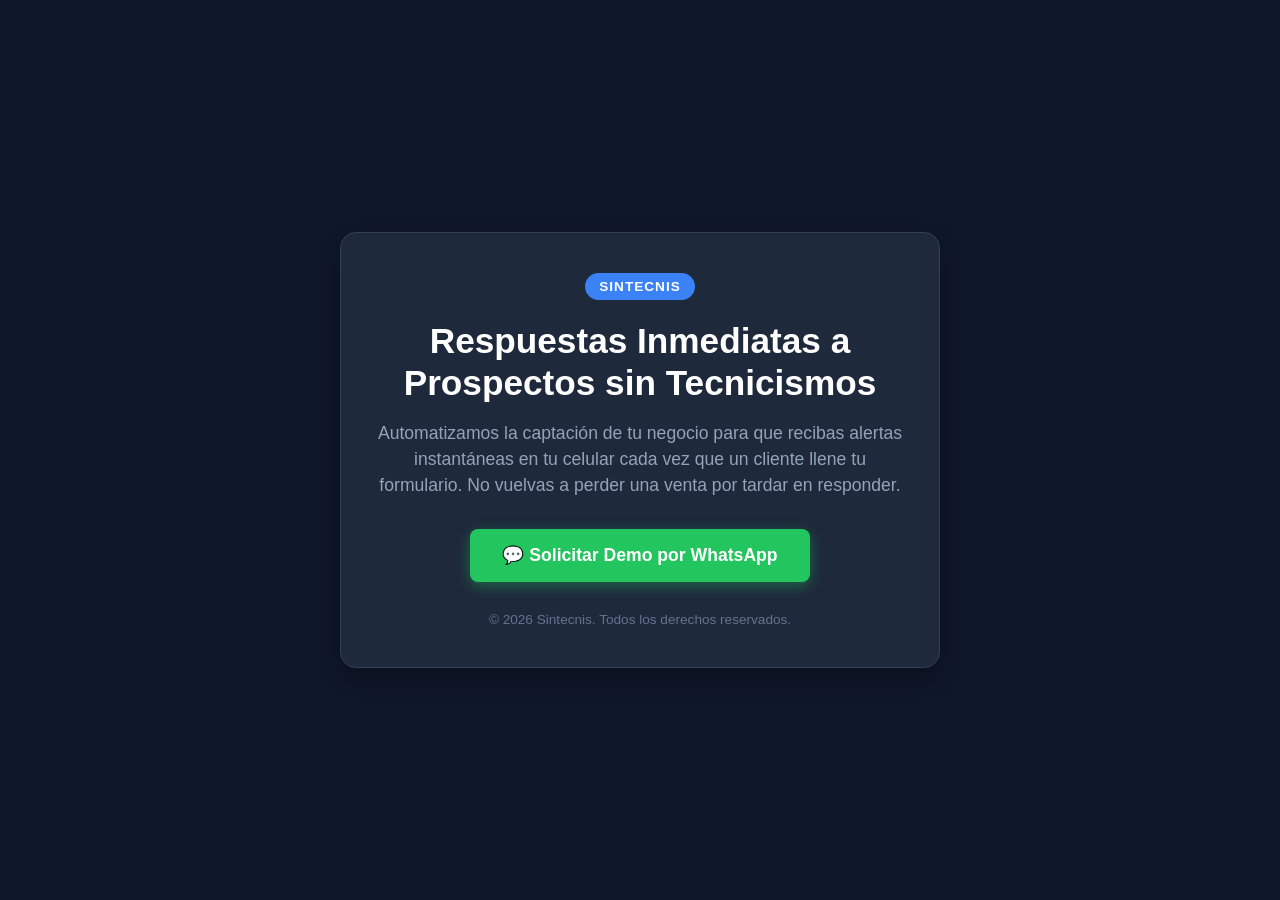
==== index.html @ 27ec734f "Add files via upload" ====
<!DOCTYPE html>
<html lang="es">
<head>
    <meta charset="UTF-8">
    <meta name="viewport" content="width=device-width, initial-scale=1.0">
    <title>Sintecnis | Automatización de Leads Sin Complicaciones</title>
    <style>
        * { box-sizing: border-box; margin: 0; padding: 0; font-family: 'Segoe UI', Tahoma, Geneva, Verdana, sans-serif; }
        body { background-color: #0f172a; color: #f8fafc; display: flex; justify-content: center; align-items: center; min-height: 100vh; padding: 20px; }
        .container { max-width: 600px; width: 100%; text-align: center; background: #1e293b; padding: 40px 30px; border-radius: 16px; box-shadow: 0 10px 25px rgba(0,0,0,0.3); border: 1px solid #334155; }
        .badge { background: #3b82f6; color: #fff; padding: 6px 14px; border-radius: 20px; font-size: 0.85rem; font-weight: bold; text-transform: uppercase; letter-spacing: 1px; display: inline-block; margin-bottom: 20px; }
        h1 { font-size: 2.2rem; margin-bottom: 15px; color: #ffffff; line-height: 1.2; }
        p { color: #94a3b8; font-size: 1.1rem; margin-bottom: 30px; line-height: 1.5; }
        .btn-whatsapp { display: inline-block; background-color: #22c55e; color: #ffffff; text-decoration: none; padding: 16px 32px; border-radius: 8px; font-weight: bold; font-size: 1.1rem; transition: background 0.3s ease; box-shadow: 0 4px 14px rgba(34, 197, 94, 0.4); }
        .btn-whatsapp:hover { background-color: #16a34a; }
        .footer { margin-top: 30px; font-size: 0.85rem; color: #64748b; }
    </style>
</head>
<body>
    <div class="container">
        <span class="badge">Sintecnis</span>
        <h1>Respuestas Inmediatas a Prospectos sin Tecnicismos</h1>
        <p>Automatizamos la captación de tu negocio para que recibas alertas instantáneas en tu celular cada vez que un cliente llene tu formulario. No vuelvas a perder una venta por tardar en responder.</p>
        
        <!-- Reemplaza el número de teléfono con el tuyo (con código de país) -->
        <a href="https://wa.me/TU_NUMERO_AQUI?text=Hola,%20vi%20la%20pagina%20de%20Sintecnis%20y%20me%20interesa%20automatizar%20mis%20leads." class="btn-whatsapp" target="_blank">
            💬 Solicitar Demo por WhatsApp
        </a>

        <div class="footer">
            &copy; 2026 Sintecnis. Todos los derechos reservados.
        </div>
    </div>
</body>
</html>
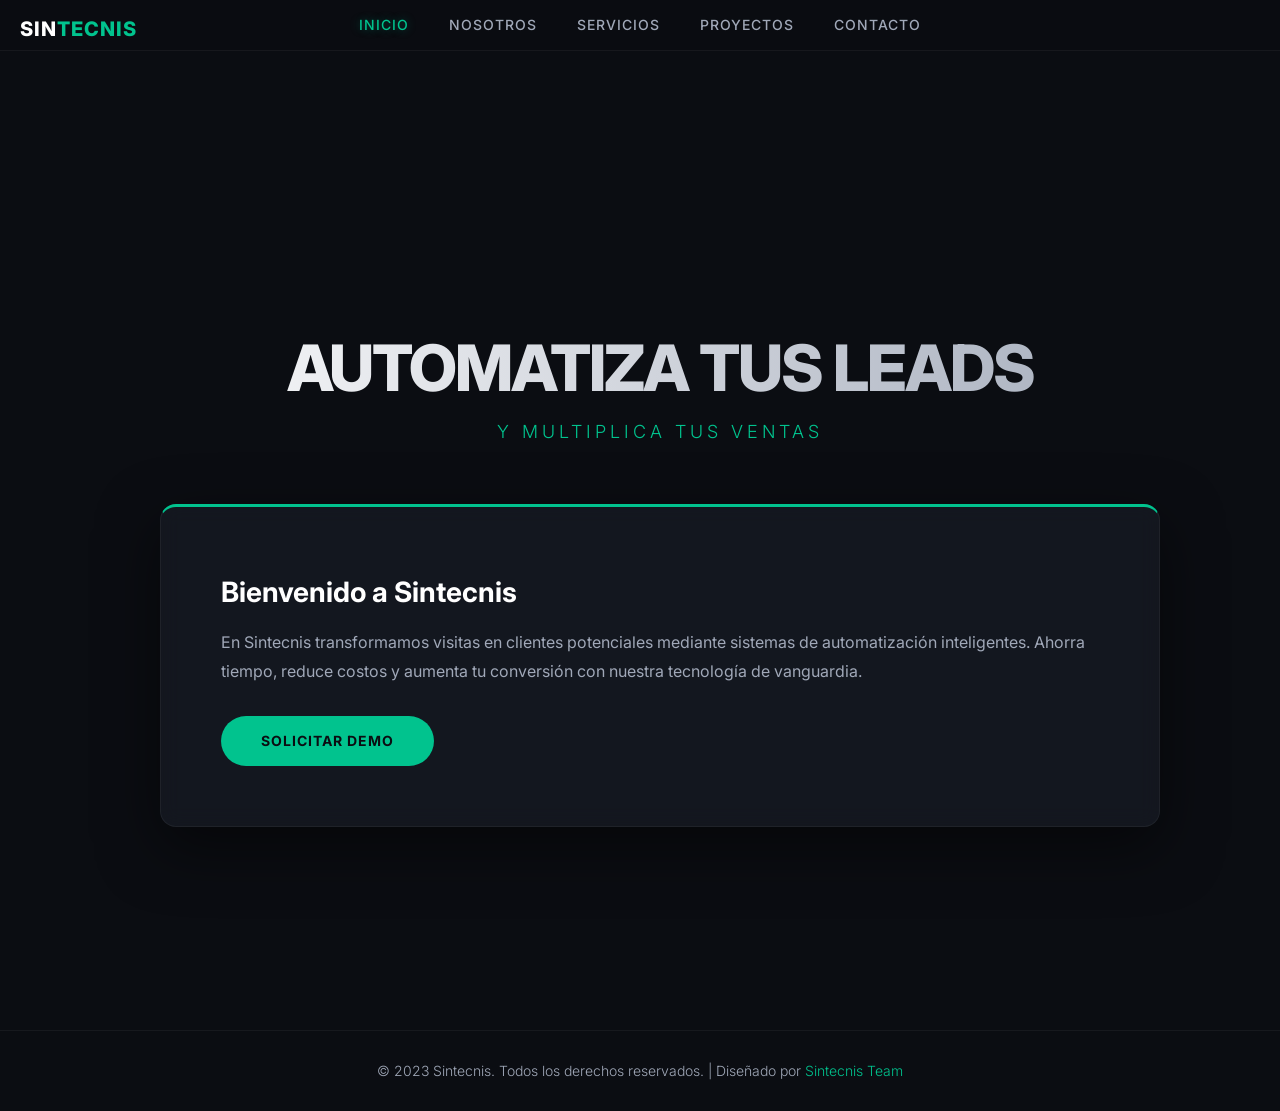
==== commit ff1f5212: "Add files via upload" ====
--- a/index.html
+++ b/index.html
@@ -1,35 +1,466 @@
-<!DOCTYPE html>
-<html lang="es">
-<head>
-    <meta charset="UTF-8">
-    <meta name="viewport" content="width=device-width, initial-scale=1.0">
-    <title>Sintecnis | Automatización de Leads Sin Complicaciones</title>
-    <style>
-        * { box-sizing: border-box; margin: 0; padding: 0; font-family: 'Segoe UI', Tahoma, Geneva, Verdana, sans-serif; }
-        body { background-color: #0f172a; color: #f8fafc; display: flex; justify-content: center; align-items: center; min-height: 100vh; padding: 20px; }
-        .container { max-width: 600px; width: 100%; text-align: center; background: #1e293b; padding: 40px 30px; border-radius: 16px; box-shadow: 0 10px 25px rgba(0,0,0,0.3); border: 1px solid #334155; }
-        .badge { background: #3b82f6; color: #fff; padding: 6px 14px; border-radius: 20px; font-size: 0.85rem; font-weight: bold; text-transform: uppercase; letter-spacing: 1px; display: inline-block; margin-bottom: 20px; }
-        h1 { font-size: 2.2rem; margin-bottom: 15px; color: #ffffff; line-height: 1.2; }
-        p { color: #94a3b8; font-size: 1.1rem; margin-bottom: 30px; line-height: 1.5; }
-        .btn-whatsapp { display: inline-block; background-color: #22c55e; color: #ffffff; text-decoration: none; padding: 16px 32px; border-radius: 8px; font-weight: bold; font-size: 1.1rem; transition: background 0.3s ease; box-shadow: 0 4px 14px rgba(34, 197, 94, 0.4); }
-        .btn-whatsapp:hover { background-color: #16a34a; }
-        .footer { margin-top: 30px; font-size: 0.85rem; color: #64748b; }
-    </style>
-</head>
-<body>
-    <div class="container">
-        <span class="badge">Sintecnis</span>
-        <h1>Respuestas Inmediatas a Prospectos sin Tecnicismos</h1>
-        <p>Automatizamos la captación de tu negocio para que recibas alertas instantáneas en tu celular cada vez que un cliente llene tu formulario. No vuelvas a perder una venta por tardar en responder.</p>
-        
-        <!-- Reemplaza el número de teléfono con el tuyo (con código de país) -->
-        <a href="https://wa.me/TU_NUMERO_AQUI?text=Hola,%20vi%20la%20pagina%20de%20Sintecnis%20y%20me%20interesa%20automatizar%20mis%20leads." class="btn-whatsapp" target="_blank">
-            💬 Solicitar Demo por WhatsApp
-        </a>
-
-        <div class="footer">
-            &copy; 2026 Sintecnis. Todos los derechos reservados.
-        </div>
-    </div>
-</body>
-</html>
+<!doctype html>
+<html class="no-js" lang="es">
+<head>
+    <meta charset="utf-8">
+    <meta http-equiv="X-UA-Compatible" content="IE=edge,chrome=1">
+    <title>sintecnis | Automatización de Leads y Captación de Clientes</title>
+    <meta name="description" content="">
+    <meta name="viewport" content="width=device-width, initial-scale=1">
+    <link rel="apple-touch-icon" href="apple-touch-icon.png">
+
+    <link rel="stylesheet" href="css/bootstrap.min.css">
+    <link rel="stylesheet" href="css/bootstrap-theme.min.css">
+    <link rel="stylesheet" href="css/fontAwesome.css">
+    
+    <!-- Fuente Moderna -->
+    <link href="https://fonts.googleapis.com/css2?family=Inter:wght@300;400;600;700;800&display=swap" rel="stylesheet">
+
+    <script src="js/vendor/modernizr-2.8.3-respond-1.4.2.min.js"></script>
+    
+    <style>
+        /* =========================================
+           ESTILOS MODERNOS OSCUROS - SINTECNIS
+           ========================================= */
+        :root {
+            --bg-dark: #0b0d12;
+            --bg-card: #1a1e29;
+            --accent: #01c38e;
+            --accent-hover: #01a376;
+            --text-white: #ffffff;
+            --text-grey: #a0a8b8;
+        }
+
+        body {
+            font-family: 'Inter', sans-serif;
+            background-color: var(--bg-dark) !important;
+            color: var(--text-white) !important;
+            overflow-x: hidden;
+        }
+
+        /* 1. FONDO DE VIDEO OSCURECIDO */
+        .top-part {
+            position: fixed;
+            width: 100%;
+            height: 100%;
+            z-index: -2;
+            top: 0;
+            left: 0;
+            background-color: var(--bg-dark);
+        }
+
+        .top-part video {
+            width: 100%;
+            height: 100%;
+            object-fit: cover;
+            opacity: 0.3;
+            filter: blur(2px) brightness(0.8);
+        }
+
+        .overlay {
+            background: linear-gradient(180deg, rgba(11,13,18,0.9) 0%, rgba(11,13,18,0.7) 50%, rgba(11,13,18,0.95) 100%) !important;
+            z-index: -1 !important;
+        }
+
+        /* 2. NAVEGACIÓN MODERNA */
+        .navbar-modern {
+            position: fixed;
+            top: 0;
+            left: 0;
+            width: 100%;
+            z-index: 1000;
+            background: rgba(11, 13, 18, 0.8) !important;
+            backdrop-filter: blur(12px);
+            border-bottom: 1px solid rgba(255, 255, 255, 0.05);
+            padding: 15px 0;
+            transition: all 0.3s ease;
+        }
+
+        .navbar-modern .nav-links {
+            display: flex;
+            justify-content: center;
+            align-items: center;
+            gap: 40px;
+            list-style: none;
+            margin: 0;
+            padding: 0;
+        }
+
+        .navbar-modern .nav-links li a {
+            color: var(--text-grey) !important;
+            text-decoration: none;
+            font-size: 14px;
+            font-weight: 500;
+            text-transform: uppercase;
+            letter-spacing: 1px;
+            transition: color 0.3s;
+        }
+
+        .navbar-modern .nav-links li a:hover,
+        .navbar-modern .nav-links li.selected a,
+        .navbar-modern .nav-links li.active a {
+            color: var(--accent) !important;
+            text-shadow: 0 0 10px rgba(1, 195, 142, 0.4);
+        }
+
+        .brand-logo {
+            position: absolute;
+            left: 20px;
+            top: 15px;
+            font-size: 20px;
+            font-weight: 800;
+            color: var(--text-white) !important;
+            letter-spacing: 1px;
+        }
+        .brand-logo span {
+            color: var(--accent);
+        }
+
+        /* 3. ESTRUCTURA DEL CONTENIDO - Slides con Display */
+        .cd-hero {
+            background: transparent !important;
+            padding-top: 120px;
+        }
+
+        .cd-hero-slider {
+            position: relative;
+            width: 100%;
+            min-height: 100vh;
+        }
+
+        /* IMPORTANTE: Cada slide oculto por defecto */
+        .cd-hero-slider li {
+            display: none;
+            min-height: 100vh;
+        }
+
+        /* El slide seleccionado se muestra */
+        .cd-hero-slider li.selected {
+            display: flex;
+            align-items: center;
+            justify-content: center;
+        }
+
+        /* Títulos */
+        .heading {
+            margin-bottom: 60px !important;
+            text-align: center;
+        }
+
+        .heading h1 {
+            font-size: 64px;
+            font-weight: 800;
+            letter-spacing: -2px;
+            text-transform: uppercase;
+            background: linear-gradient(to right, #fff, #a0a8b8);
+            -webkit-background-clip: text;
+            -webkit-text-fill-color: transparent;
+            margin-bottom: 15px;
+        }
+
+        .heading span {
+            font-size: 18px;
+            color: var(--accent) !important;
+            font-weight: 300;
+            letter-spacing: 4px;
+            text-transform: uppercase;
+        }
+
+        /* 4. TARJETAS MINIMALISTAS */
+        .content {
+            background-color: rgba(26, 30, 41, 0.6) !important;
+            backdrop-filter: blur(10px);
+            border: 1px solid rgba(255, 255, 255, 0.05);
+            border-top: 3px solid var(--accent) !important;
+            border-radius: 16px;
+            box-shadow: 0 20px 60px rgba(0,0,0,0.5) !important;
+            padding: 60px !important;
+            margin-bottom: 0 !important;
+            margin-top: 0 !important;
+            max-width: 1000px;
+            margin: 0 auto !important;
+            position: relative;
+            z-index: 10;
+        }
+
+        .content h4 {
+            font-size: 28px;
+            font-weight: 700;
+            color: var(--text-white) !important;
+            margin-bottom: 20px;
+        }
+
+        .content p {
+            font-size: 16px;
+            color: var(--text-grey) !important;
+            line-height: 1.8;
+            margin-bottom: 30px;
+        }
+
+        /* Botones modernos */
+        .primary-button a, 
+        .btn-modern {
+            display: inline-block;
+            background-color: var(--accent) !important;
+            color: #0b0d12 !important;
+            font-weight: 700 !important;
+            padding: 15px 40px !important;
+            border-radius: 50px !important;
+            text-decoration: none;
+            text-transform: uppercase;
+            letter-spacing: 1px;
+            font-size: 14px;
+            border: none !important;
+            transition: all 0.3s ease;
+        }
+
+        .primary-button a:hover,
+        .btn-modern:hover {
+            background-color: var(--accent-hover) !important;
+            color: #fff !important;
+            transform: translateY(-3px);
+            box-shadow: 0 10px 20px rgba(1, 195, 142, 0.3);
+        }
+
+        /* 5. FORMULARIO MODERNO */
+        .fivth-content input, 
+        .fivth-content textarea {
+            background-color: rgba(0,0,0,0.3) !important;
+            border: 1px solid rgba(255,255,255,0.1) !important;
+            border-radius: 8px !important;
+            color: var(--text-white) !important;
+            padding: 15px !important;
+            height: auto !important;
+            line-height: 1.5 !important;
+            font-size: 15px !important;
+        }
+
+        .fivth-content input:focus, 
+        .fivth-content textarea:focus {
+            border-color: var(--accent) !important;
+            box-shadow: 0 0 0 3px rgba(1, 195, 142, 0.2) !important;
+            outline: none !important;
+        }
+
+        /* 6. FOOTER OSCURO */
+        footer {
+            background-color: var(--bg-dark) !important;
+            border-top: 1px solid rgba(255,255,255,0.05) !important;
+            position: relative;
+            z-index: 100;
+            padding: 30px 0;
+        }
+
+        footer p {
+            color: var(--text-grey) !important;
+            font-size: 14px;
+            font-weight: 300;
+            margin: 0;
+            text-align: center;
+        }
+
+        /* 7. OCULTAR EL MENÚ ANTIGUO */
+        .cd-slider-nav {
+            display: none !important;
+        }
+
+        /* Responsive */
+        @media (max-width: 768px) {
+            .heading h1 { font-size: 40px; }
+            .navbar-modern .nav-links { gap: 20px; }
+            .brand-logo { display: none; }
+            .content { padding: 30px !important; margin: 0 20px !important; }
+        }
+    </style>
+</head>
+<body>
+
+    <!-- Fondo de Video Oscurecido -->
+    <div class="overlay"></div>
+    <section class="top-part">
+        <video autoplay loop muted playsinline>
+            <source src="videos/video.mp4" type="video/mp4">
+        </video>
+    </section>
+
+    <!-- Menú de Navegación Moderno -->
+    <nav class="navbar-modern">
+        <a href="#" class="brand-logo">SIN<span>TECNIS</span></a>
+        <ul class="nav-links">
+            <li class="selected"><a href="#0">Inicio</a></li>
+            <li><a href="#0">Nosotros</a></li>
+            <li><a href="#0">Servicios</a></li>
+            <li><a href="#0">Proyectos</a></li>
+            <li><a href="#0">Contacto</a></li>
+        </ul>
+    </nav>
+
+    <!-- Contenido Principal -->
+    <section class="cd-hero">
+        <ul class="cd-hero-slider">
+
+            <!-- SLIDE 1: INICIO -->
+            <li class="selected">
+                <div class="container">
+                    <div class="heading">
+                        <h1>Automatiza tus Leads</h1>
+                        <span>Y multiplica tus ventas</span>
+                    </div>
+                    <div class="content first-content">
+                        <h4>Bienvenido a Sintecnis</h4>
+                        <p>En Sintecnis transformamos visitas en clientes potenciales mediante sistemas de automatización inteligentes. Ahorra tiempo, reduce costos y aumenta tu conversión con nuestra tecnología de vanguardia.</p>
+                        <div class="primary-button">
+                            <a href="#">Solicitar Demo</a>
+                        </div>
+                    </div>
+                </div>
+            </li>
+
+            <!-- SLIDE 2: NOSOTROS -->
+            <li>
+                <div class="container">
+                    <div class="heading">
+                        <h1>¿Quiénes Somos?</h1>
+                        <span>Expertos en crecimiento</span>
+                    </div>
+                    <div class="content second-content">
+                        <h4>Misión y Visión</h4>
+                        <p>Somos un equipo de especialistas en marketing digital y desarrollo tecnológico. Nuestra misión es impulsar a las empresas a alcanzar su máximo potencial digital mediante la automatización de procesos comerciales.</p>
+                        <div class="primary-button">
+                            <a href="#">Conoce al Equipo</a>
+                        </div>
+                    </div>
+                </div>
+            </li>
+
+            <!-- SLIDE 3: SERVICIOS -->
+            <li>
+                <div class="container">
+                    <div class="heading">
+                        <h1>Soluciones</h1>
+                        <span>Todo en uno</span>
+                    </div>
+                    <div class="content third-content">
+                        <h4>Nuestros Servicios</h4>
+                        <p>Implementamos sistemas de captación de leads, chatbots inteligentes, email marketing automatizado y seguimiento de clientes mediante CRM. Todo para que tu negocio no dependa de procesos manuales.</p>
+                        <ul style="list-style: none; padding: 0; margin-bottom: 30px;">
+                            <li style="color: var(--accent); margin-bottom: 10px;">✓ Generación de leads calificados</li>
+                            <li style="color: var(--accent); margin-bottom: 10px;">✓ Integración con WhatsApp y Redes</li>
+                            <li style="color: var(--accent); margin-bottom: 10px;">✓ Analítica en tiempo real</li>
+                        </ul>
+                        <div class="primary-button">
+                            <a href="#">Ver Planes</a>
+                        </div>
+                    </div>
+                </div>
+            </li>
+
+            <!-- SLIDE 4: PROYECTOS -->
+            <li>
+                <div class="container">
+                    <div class="heading">
+                        <h1>Resultados</h1>
+                        <span>Casos de éxito</span>
+                    </div>
+                    <div class="content fourth-content">
+                        <h4>Lo que hemos logrado</h4>
+                        <p>Hemos ayudado a más de 50 empresas a automatizar sus ventas, generando más de 10,000 leads calificados en el último año. Nuestro enfoque es simple: resultados medibles y escalables.</p>
+                        <div class="primary-button">
+                            <a href="#">Portafolio</a>
+                        </div>
+                    </div>
+                </div>
+            </li>
+
+            <!-- SLIDE 5: CONTACTO -->
+            <li>
+                <div class="container">
+                    <div class="heading">
+                        <h1>Hablemos</h1>
+                        <span>Tu crecimiento empieza aquí</span>
+                    </div>
+                    <div class="content fivth-content">
+                        <h4>Contáctanos</h4>
+                        <p style="max-width: 500px;">Cuéntanos sobre tu negocio y te diseñaremos una estrategia de automatización a medida. Respondemos en menos de 24 horas.</p>
+                        <div class="row">
+                            <div class="col-md-12">
+                                <form id="contact" action="https://hook.eu1.make.com/nskpr2016ak9xm599ajx19p2qz8hq71o" method="post">
+                                    <div class="row">
+                                        <div class="col-md-6">
+                                            <input name="name" type="text" class="form-control" id="name" placeholder="Tu Nombre" required="">
+                                        </div>
+                                        <div class="col-md-6">
+                                            <input name="email" type="email" class="form-control" id="email" placeholder="Tu Email" required="">
+                                        </div>
+                                        <div class="col-md-12">
+                                            <textarea name="message" rows="4" class="form-control" id="message" placeholder="Cuéntanos sobre tu proyecto..." required=""></textarea>
+                                        </div>
+                                        <div class="col-md-12">
+                                            <button type="submit" class="btn-modern" style="border:none; cursor:pointer;">Enviar Mensaje</button>
+                                        </div>
+                                    </div>
+                                </form>
+                            </div>
+                        </div>
+                    </div>
+                </div>
+            </li>
+
+        </ul>
+    </section>
+
+    <!-- Footer -->
+    <footer>
+        <p>© 2023 Sintecnis. Todos los derechos reservados. | Diseñado por <a href="#" style="color: var(--accent); text-decoration:none;">Sintecnis Team</a></p>
+    </footer>
+
+    <!-- Scripts -->
+    <!-- Carga local de jQuery (por si acaso) -->
+    <script src="js/vendor/jquery-1.11.2.min.js"></script>
+    <script src="js/vendor/bootstrap.min.js"></script>
+    <script src="js/plugins.js"></script>
+    
+    <!-- Script inline: Función en todos los navegadores, sin depender de jQuery -->
+    <script>
+        document.addEventListener('DOMContentLoaded', function() {
+            var slidesWrapper = document.querySelector('.cd-hero-slider');
+            var navLinks = document.querySelectorAll('.navbar-modern .nav-links li');
+
+            // Función para cambiar de slide
+            function showSlide(index) {
+                var slides = slidesWrapper.children;
+
+                // Quitar 'selected' de todos los slides y menú
+                for (var i = 0; i < slides.length; i++) {
+                    slides[i].classList.remove('selected');
+                }
+                for (var j = 0; j < navLinks.length; j++) {
+                    navLinks[j].classList.remove('selected', 'active');
+                }
+
+                // Añadir 'selected' al slide y menú correspondiente
+                slides[index].classList.add('selected');
+                navLinks[index].classList.add('selected');
+            }
+
+            // Evento click en los enlaces del menú
+            for (var k = 0; k < navLinks.length; k++) {
+                navLinks[k].querySelector('a').addEventListener('click', function(event) {
+                    event.preventDefault();
+                    
+                    var parentLi = this.parentNode;
+                    var links = document.querySelectorAll('.navbar-modern .nav-links li');
+                    var index = Array.prototype.indexOf.call(links, parentLi);
+
+                    // Si ya está seleccionado, no hacer nada
+                    if (parentLi.classList.contains('selected')) return;
+
+                    showSlide(index);
+                });
+            }
+
+            // Inicializar la primera diapositiva como seleccionada
+            showSlide(0);
+        });
+    </script>
+</body>
+</html>
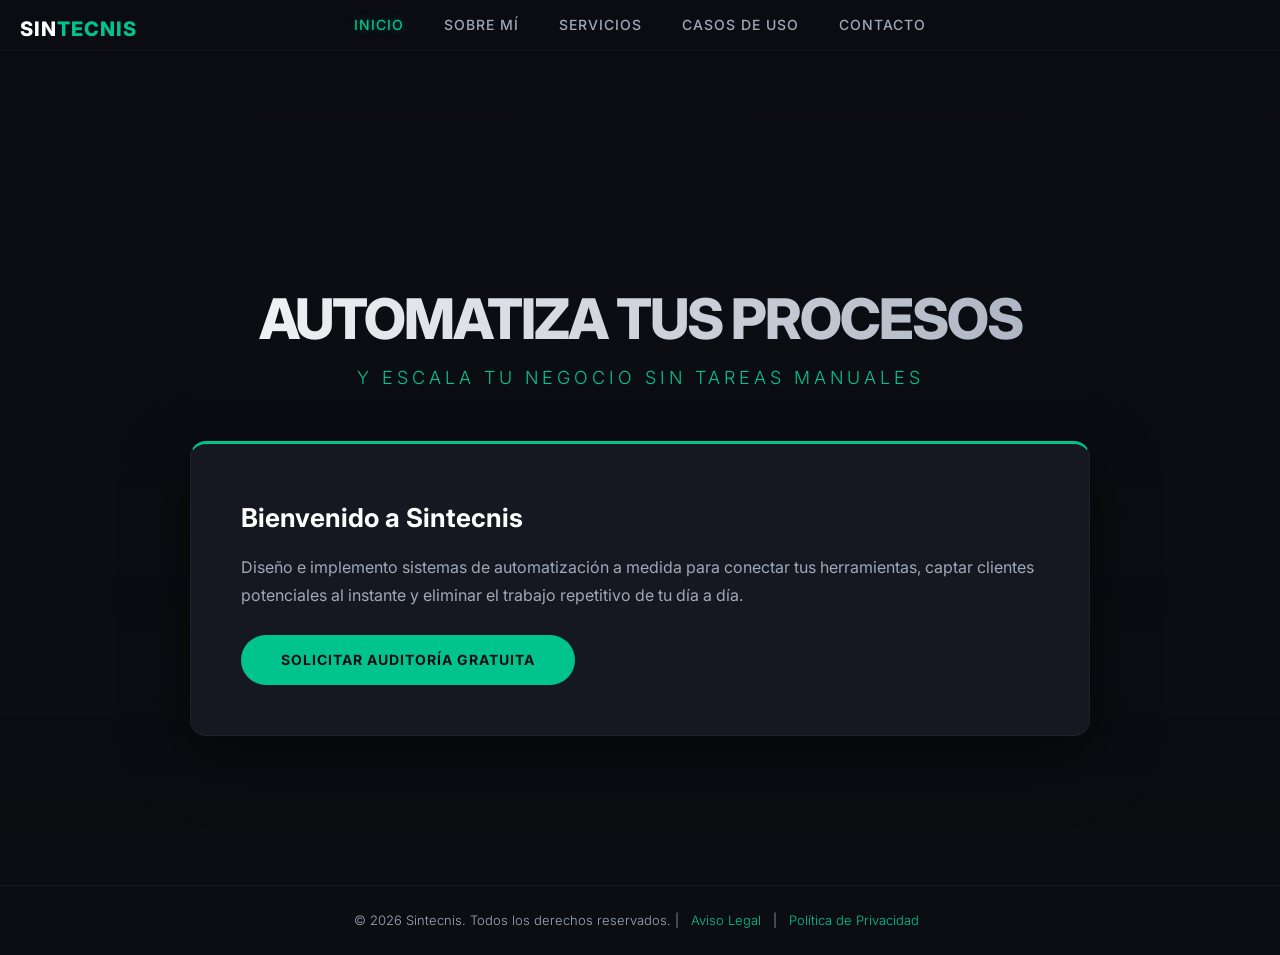
==== commit fded22ae: "Add files via upload" ====
--- a/index.html
+++ b/index.html
@@ -1,26 +1,34 @@
 <!doctype html>
-<html class="no-js" lang="es">
+<html lang="es">
 <head>
     <meta charset="utf-8">
-    <meta http-equiv="X-UA-Compatible" content="IE=edge,chrome=1">
-    <title>sintecnis | Automatización de Leads y Captación de Clientes</title>
-    <meta name="description" content="">
+    <meta http-equiv="X-UA-Compatible" content="IE=edge">
     <meta name="viewport" content="width=device-width, initial-scale=1">
-    <link rel="apple-touch-icon" href="apple-touch-icon.png">
+    
+    <!-- Cabeceras de Seguridad Básicas para Web Estática -->
+    <meta http-equiv="X-Content-Type-Options" content="nosniff">
+    <meta name="referrer" content="strict-origin-when-cross-origin">
+
+    <title>Sintecnis | Automatización de Procesos y Captación de Clientes</title>
+    <meta name="description" content="Consultoría de automatización de procesos con Make, APIs y sistemas de captación de leads para empresas. Ahorra horas de trabajo manual.">
+
+    <!-- Google reCAPTCHA v3 (Pega aquí tu script con tu Site Key pública) -->
+    <!-- <script src="https://www.google.com/recaptcha/api.js?render=6LcXAQUuAAAAAJaiqwpPEfkSgPpl6sPxqFCcwkRI"></script> -->
+
+    <!-- Favicons -->
+    <link rel="apple-touch-icon" sizes="180x180" href="apple-touch-icon.png">
+    <link rel="icon" type="image/png" sizes="32x32" href="favicon-32x32.png">
+    <link rel="icon" type="image/png" sizes="16x16" href="favicon-16x16.png">
+    <link rel="manifest" href="site.webmanifest">
+    <link rel="mask-icon" href="safari-pinned-tab.svg" color="#01c38e">
+    <meta name="msapplication-TileColor" content="#0b0d12">
+    <meta name="theme-color" content="#0b0d12">
 
     <link rel="stylesheet" href="css/bootstrap.min.css">
-    <link rel="stylesheet" href="css/bootstrap-theme.min.css">
     <link rel="stylesheet" href="css/fontAwesome.css">
-    
-    <!-- Fuente Moderna -->
     <link href="https://fonts.googleapis.com/css2?family=Inter:wght@300;400;600;700;800&display=swap" rel="stylesheet">
 
-    <script src="js/vendor/modernizr-2.8.3-respond-1.4.2.min.js"></script>
-    
     <style>
-        /* =========================================
-           ESTILOS MODERNOS OSCUROS - SINTECNIS
-           ========================================= */
         :root {
             --bg-dark: #0b0d12;
             --bg-card: #1a1e29;
@@ -37,7 +45,6 @@
             overflow-x: hidden;
         }
 
-        /* 1. FONDO DE VIDEO OSCURECIDO */
         .top-part {
             position: fixed;
             width: 100%;
@@ -59,16 +66,20 @@
         .overlay {
             background: linear-gradient(180deg, rgba(11,13,18,0.9) 0%, rgba(11,13,18,0.7) 50%, rgba(11,13,18,0.95) 100%) !important;
             z-index: -1 !important;
-        }
-
-        /* 2. NAVEGACIÓN MODERNA */
+            position: fixed;
+            width: 100%;
+            height: 100%;
+            top: 0;
+            left: 0;
+        }
+
         .navbar-modern {
             position: fixed;
             top: 0;
             left: 0;
             width: 100%;
             z-index: 1000;
-            background: rgba(11, 13, 18, 0.8) !important;
+            background: rgba(11, 13, 18, 0.85) !important;
             backdrop-filter: blur(12px);
             border-bottom: 1px solid rgba(255, 255, 255, 0.05);
             padding: 15px 0;
@@ -96,8 +107,7 @@
         }
 
         .navbar-modern .nav-links li a:hover,
-        .navbar-modern .nav-links li.selected a,
-        .navbar-modern .nav-links li.active a {
+        .navbar-modern .nav-links li.selected a {
             color: var(--accent) !important;
             text-shadow: 0 0 10px rgba(1, 195, 142, 0.4);
         }
@@ -110,12 +120,12 @@
             font-weight: 800;
             color: var(--text-white) !important;
             letter-spacing: 1px;
+            text-decoration: none;
         }
         .brand-logo span {
             color: var(--accent);
         }
 
-        /* 3. ESTRUCTURA DEL CONTENIDO - Slides con Display */
         .cd-hero {
             background: transparent !important;
             padding-top: 120px;
@@ -124,30 +134,30 @@
         .cd-hero-slider {
             position: relative;
             width: 100%;
-            min-height: 100vh;
-        }
-
-        /* IMPORTANTE: Cada slide oculto por defecto */
+            min-height: 85vh;
+            list-style: none;
+            padding: 0;
+            margin: 0;
+        }
+
         .cd-hero-slider li {
             display: none;
-            min-height: 100vh;
-        }
-
-        /* El slide seleccionado se muestra */
+            min-height: 85vh;
+        }
+
         .cd-hero-slider li.selected {
             display: flex;
             align-items: center;
             justify-content: center;
         }
 
-        /* Títulos */
         .heading {
-            margin-bottom: 60px !important;
+            margin-bottom: 50px !important;
             text-align: center;
         }
 
         .heading h1 {
-            font-size: 64px;
+            font-size: 56px;
             font-weight: 800;
             letter-spacing: -2px;
             text-transform: uppercase;
@@ -165,25 +175,22 @@
             text-transform: uppercase;
         }
 
-        /* 4. TARJETAS MINIMALISTAS */
         .content {
-            background-color: rgba(26, 30, 41, 0.6) !important;
+            background-color: rgba(26, 30, 41, 0.7) !important;
             backdrop-filter: blur(10px);
             border: 1px solid rgba(255, 255, 255, 0.05);
             border-top: 3px solid var(--accent) !important;
             border-radius: 16px;
             box-shadow: 0 20px 60px rgba(0,0,0,0.5) !important;
-            padding: 60px !important;
-            margin-bottom: 0 !important;
-            margin-top: 0 !important;
-            max-width: 1000px;
+            padding: 50px !important;
+            max-width: 900px;
             margin: 0 auto !important;
             position: relative;
             z-index: 10;
         }
 
         .content h4 {
-            font-size: 28px;
+            font-size: 26px;
             font-weight: 700;
             color: var(--text-white) !important;
             margin-bottom: 20px;
@@ -193,10 +200,9 @@
             font-size: 16px;
             color: var(--text-grey) !important;
             line-height: 1.8;
-            margin-bottom: 30px;
-        }
-
-        /* Botones modernos */
+            margin-bottom: 25px;
+        }
+
         .primary-button a, 
         .btn-modern {
             display: inline-block;
@@ -211,6 +217,7 @@
             font-size: 14px;
             border: none !important;
             transition: all 0.3s ease;
+            cursor: pointer;
         }
 
         .primary-button a:hover,
@@ -221,17 +228,18 @@
             box-shadow: 0 10px 20px rgba(1, 195, 142, 0.3);
         }
 
-        /* 5. FORMULARIO MODERNO */
-        .fivth-content input, 
+        .fivth-content input[type="text"], 
+        .fivth-content input[type="email"], 
         .fivth-content textarea {
-            background-color: rgba(0,0,0,0.3) !important;
-            border: 1px solid rgba(255,255,255,0.1) !important;
+            background-color: rgba(0,0,0,0.35) !important;
+            border: 1px solid rgba(255,255,255,0.15) !important;
             border-radius: 8px !important;
             color: var(--text-white) !important;
             padding: 15px !important;
             height: auto !important;
             line-height: 1.5 !important;
             font-size: 15px !important;
+            margin-bottom: 15px;
         }
 
         .fivth-content input:focus, 
@@ -241,40 +249,71 @@
             outline: none !important;
         }
 
-        /* 6. FOOTER OSCURO */
+        .gdpr-check {
+            display: flex;
+            align-items: flex-start;
+            gap: 10px;
+            margin-bottom: 20px;
+            font-size: 13px;
+            color: var(--text-grey);
+            text-align: left;
+        }
+
+        .gdpr-check input[type="checkbox"] {
+            margin-top: 4px;
+            accent-color: var(--accent);
+        }
+
+        .gdpr-check a {
+            color: var(--accent);
+            text-decoration: underline;
+        }
+
         footer {
             background-color: var(--bg-dark) !important;
             border-top: 1px solid rgba(255,255,255,0.05) !important;
             position: relative;
             z-index: 100;
-            padding: 30px 0;
+            padding: 25px 15px;
+            text-align: center;
         }
 
         footer p {
             color: var(--text-grey) !important;
-            font-size: 14px;
+            font-size: 13px;
             font-weight: 300;
             margin: 0;
-            text-align: center;
-        }
-
-        /* 7. OCULTAR EL MENÚ ANTIGUO */
-        .cd-slider-nav {
-            display: none !important;
-        }
-
-        /* Responsive */
+        }
+
+        footer a {
+            color: var(--accent);
+            text-decoration: none;
+            margin: 0 8px;
+        }
+
+        footer a:hover {
+            text-decoration: underline;
+        }
+
+        #success-message {
+            animation: fadeInUp 0.6s ease-out;
+        }
+
+        @keyframes fadeInUp {
+            from { opacity: 0; transform: translateY(20px); }
+            to { opacity: 1; transform: translateY(0); }
+        }
+
         @media (max-width: 768px) {
-            .heading h1 { font-size: 40px; }
-            .navbar-modern .nav-links { gap: 20px; }
+            .heading h1 { font-size: 36px; }
+            .navbar-modern .nav-links { gap: 15px; font-size: 12px; }
             .brand-logo { display: none; }
-            .content { padding: 30px !important; margin: 0 20px !important; }
+            .content { padding: 30px 20px !important; margin: 0 15px !important; }
         }
     </style>
 </head>
 <body>
 
-    <!-- Fondo de Video Oscurecido -->
     <div class="overlay"></div>
     <section class="top-part">
         <video autoplay loop muted playsinline>
@@ -282,19 +321,17 @@
         </video>
     </section>
 
-    <!-- Menú de Navegación Moderno -->
     <nav class="navbar-modern">
-        <a href="#" class="brand-logo">SIN<span>TECNIS</span></a>
+        <a href="#inicio" class="brand-logo" data-slide="0">SIN<span>TECNIS</span></a>
         <ul class="nav-links">
-            <li class="selected"><a href="#0">Inicio</a></li>
-            <li><a href="#0">Nosotros</a></li>
-            <li><a href="#0">Servicios</a></li>
-            <li><a href="#0">Proyectos</a></li>
-            <li><a href="#0">Contacto</a></li>
+            <li class="selected"><a href="#inicio" data-slide="0">Inicio</a></li>
+            <li><a href="#sobre-mi" data-slide="1">Sobre Mí</a></li>
+            <li><a href="#servicios" data-slide="2">Servicios</a></li>
+            <li><a href="#casos" data-slide="3">Casos de Uso</a></li>
+            <li><a href="#contacto" data-slide="4">Contacto</a></li>
         </ul>
     </nav>
 
-    <!-- Contenido Principal -->
     <section class="cd-hero">
         <ul class="cd-hero-slider">
 
@@ -302,31 +339,31 @@
             <li class="selected">
                 <div class="container">
                     <div class="heading">
-                        <h1>Automatiza tus Leads</h1>
-                        <span>Y multiplica tus ventas</span>
+                        <h1>Automatiza tus Procesos</h1>
+                        <span>Y escala tu negocio sin tareas manuales</span>
                     </div>
                     <div class="content first-content">
                         <h4>Bienvenido a Sintecnis</h4>
-                        <p>En Sintecnis transformamos visitas en clientes potenciales mediante sistemas de automatización inteligentes. Ahorra tiempo, reduce costos y aumenta tu conversión con nuestra tecnología de vanguardia.</p>
+                        <p>Diseño e implemento sistemas de automatización a medida para conectar tus herramientas, captar clientes potenciales al instante y eliminar el trabajo repetitivo de tu día a día.</p>
                         <div class="primary-button">
-                            <a href="#">Solicitar Demo</a>
+                            <a href="#contacto" data-slide="4">Solicitar Auditoría Gratuita</a>
                         </div>
                     </div>
                 </div>
             </li>
 
-            <!-- SLIDE 2: NOSOTROS -->
+            <!-- SLIDE 2: SOBRE MÍ -->
             <li>
                 <div class="container">
                     <div class="heading">
-                        <h1>¿Quiénes Somos?</h1>
-                        <span>Expertos en crecimiento</span>
+                        <h1>Enfoque Técnico</h1>
+                        <span>Soluciones directas, sin intermediarios</span>
                     </div>
                     <div class="content second-content">
-                        <h4>Misión y Visión</h4>
-                        <p>Somos un equipo de especialistas en marketing digital y desarrollo tecnológico. Nuestra misión es impulsar a las empresas a alcanzar su máximo potencial digital mediante la automatización de procesos comerciales.</p>
+                        <h4>¿Cómo trabajo?</h4>
+                        <p>Soy especialista en automatización de flujos de trabajo, integración de APIs y arquitectura No-Code/Low-Code (Make, Webhooks, Python). Tratas directamente con quien diseña y mantiene tu sistema, garantizando soluciones rápidas, escalables y adaptadas a la operativa real de tu negocio.</p>
                         <div class="primary-button">
-                            <a href="#">Conoce al Equipo</a>
+                            <a href="#contacto" data-slide="4">Hablemos de tu proyecto</a>
                         </div>
                     </div>
                 </div>
@@ -337,35 +374,36 @@
                 <div class="container">
                     <div class="heading">
                         <h1>Soluciones</h1>
-                        <span>Todo en uno</span>
+                        <span>Automatización a medida</span>
                     </div>
                     <div class="content third-content">
-                        <h4>Nuestros Servicios</h4>
-                        <p>Implementamos sistemas de captación de leads, chatbots inteligentes, email marketing automatizado y seguimiento de clientes mediante CRM. Todo para que tu negocio no dependa de procesos manuales.</p>
+                        <h4>Servicios Principales</h4>
+                        <p>Conecto tus formularios, CRM, correo electrónico y mensajería para que la información fluya automáticamente sin errores humanos.</p>
                         <ul style="list-style: none; padding: 0; margin-bottom: 30px;">
-                            <li style="color: var(--accent); margin-bottom: 10px;">✓ Generación de leads calificados</li>
-                            <li style="color: var(--accent); margin-bottom: 10px;">✓ Integración con WhatsApp y Redes</li>
-                            <li style="color: var(--accent); margin-bottom: 10px;">✓ Analítica en tiempo real</li>
+                            <li style="color: var(--accent); margin-bottom: 10px;">✓ Captación y cualificación automática de leads</li>
+                            <li style="color: var(--accent); margin-bottom: 10px;">✓ Integración con WhatsApp, Telegram, Gmail y CRM</li>
+                            <li style="color: var(--accent); margin-bottom: 10px;">✓ Sincronización de bases de datos y facturación</li>
                         </ul>
                         <div class="primary-button">
-                            <a href="#">Ver Planes</a>
+                            <a href="#contacto" data-slide="4">Pedir Presupuesto</a>
                         </div>
                     </div>
                 </div>
             </li>
 
-            <!-- SLIDE 4: PROYECTOS -->
+            <!-- SLIDE 4: CASOS DE USO -->
             <li>
                 <div class="container">
                     <div class="heading">
-                        <h1>Resultados</h1>
-                        <span>Casos de éxito</span>
+                        <h1>Casos de Uso</h1>
+                        <span>Ejemplos de aplicación real</span>
                     </div>
                     <div class="content fourth-content">
-                        <h4>Lo que hemos logrado</h4>
-                        <p>Hemos ayudado a más de 50 empresas a automatizar sus ventas, generando más de 10,000 leads calificados en el último año. Nuestro enfoque es simple: resultados medibles y escalables.</p>
+                        <h4>¿Qué podemos automatizar hoy?</h4>
+                        <p><strong>1. Respuesta inmediata a clientes:</strong> Cuando alguien rellena tu web, recibe un correo personalizado en 5 segundos, sus datos se guardan en tu CRM y tú recibes una alerta en tu móvil.<br>
+                        <strong>2. Gestión administrativa:</strong> Generación automática de presupuestos, facturas y recordatorios de seguimiento sin tocar una hoja de cálculo.</p>
                         <div class="primary-button">
-                            <a href="#">Portafolio</a>
+                            <a href="#contacto" data-slide="4">Probar una Demo</a>
                         </div>
                     </div>
                 </div>
@@ -376,29 +414,44 @@
                 <div class="container">
                     <div class="heading">
                         <h1>Hablemos</h1>
-                        <span>Tu crecimiento empieza aquí</span>
+                        <span>Cuéntame qué proceso quieres automatizar</span>
                     </div>
                     <div class="content fivth-content">
-                        <h4>Contáctanos</h4>
-                        <p style="max-width: 500px;">Cuéntanos sobre tu negocio y te diseñaremos una estrategia de automatización a medida. Respondemos en menos de 24 horas.</p>
+                        <h4>Contacto Directo</h4>
+                        <p style="max-width: 550px;">Describe brevemente tu negocio o el cuello de botella que quieres resolver. Te responderé en menos de 24 horas con una propuesta clara.</p>
                         <div class="row">
                             <div class="col-md-12">
                                 <form id="contact" action="https://hook.eu1.make.com/nskpr2016ak9xm599ajx19p2qz8hq71o" method="post">
                                     <div class="row">
                                         <div class="col-md-6">
-                                            <input name="name" type="text" class="form-control" id="name" placeholder="Tu Nombre" required="">
+                                            <input name="name" type="text" class="form-control" id="name" placeholder="Tu Nombre" maxlength="80" required>
                                         </div>
                                         <div class="col-md-6">
-                                            <input name="email" type="email" class="form-control" id="email" placeholder="Tu Email" required="">
+                                            <input name="email" type="email" class="form-control" id="email" placeholder="Tu Email" maxlength="120" required>
                                         </div>
                                         <div class="col-md-12">
-                                            <textarea name="message" rows="4" class="form-control" id="message" placeholder="Cuéntanos sobre tu proyecto..." required=""></textarea>
+                                            <textarea name="message" rows="4" class="form-control" id="message" placeholder="Cuéntame sobre tu proyecto..." maxlength="1000" required></textarea>
                                         </div>
                                         <div class="col-md-12">
-                                            <button type="submit" class="btn-modern" style="border:none; cursor:pointer;">Enviar Mensaje</button>
+                                            <label class="gdpr-check">
+                                                <input type="checkbox" id="gdpr" name="gdpr" required>
+                                                <span>He leído y acepto la <a href="privacidad.html" target="_blank" rel="noopener noreferrer">Política de Privacidad</a>. Tus datos solo se usarán para responder a tu consulta.</span>
+                                            </label>
+                                        </div>
+                                        <div class="col-md-12">
+                                            <button type="submit" class="btn-modern">Enviar Mensaje</button>
                                         </div>
                                     </div>
                                 </form>
+
+                                <div id="success-message" style="display: none; text-align: center; padding: 40px 0;">
+                                    <div style="display: inline-block; width: 70px; height: 70px; line-height: 70px; border-radius: 50%; background-color: var(--accent); margin-bottom: 20px;">
+                                        <i class="fa fa-check" style="font-size: 32px; color: #0b0d12;"></i>
+                                    </div>
+                                    <h3 style="color: var(--text-white); font-size: 26px; font-weight: 700; margin-bottom: 15px;">¡Mensaje Enviado!</h3>
+                                    <p style="color: var(--text-grey); font-size: 16px; max-width: 500px; margin: 0 auto 25px auto;">Gracias por escribir. Revisaré tu mensaje y te responderé en menos de 24 horas.</p>
+                                    <button type="button" id="reset-form-btn" class="btn-modern">Enviar otro mensaje</button>
+                                </div>
                             </div>
                         </div>
                     </div>
@@ -408,58 +461,112 @@
         </ul>
     </section>
 
-    <!-- Footer -->
     <footer>
-        <p>© 2023 Sintecnis. Todos los derechos reservados. | Diseñado por <a href="#" style="color: var(--accent); text-decoration:none;">Sintecnis Team</a></p>
+        <p>© 2026 Sintecnis. Todos los derechos reservados. | 
+            <a href="aviso-legal.html" rel="noopener noreferrer">Aviso Legal</a> | 
+            <a href="privacidad.html" rel="noopener noreferrer">Política de Privacidad</a>
+        </p>
     </footer>
 
-    <!-- Scripts -->
-    <!-- Carga local de jQuery (por si acaso) -->
-    <script src="js/vendor/jquery-1.11.2.min.js"></script>
-    <script src="js/vendor/bootstrap.min.js"></script>
-    <script src="js/plugins.js"></script>
-    
-    <!-- Script inline: Función en todos los navegadores, sin depender de jQuery -->
     <script>
         document.addEventListener('DOMContentLoaded', function() {
             var slidesWrapper = document.querySelector('.cd-hero-slider');
             var navLinks = document.querySelectorAll('.navbar-modern .nav-links li');
 
-            // Función para cambiar de slide
             function showSlide(index) {
                 var slides = slidesWrapper.children;
-
-                // Quitar 'selected' de todos los slides y menú
+                if (!slides[index]) return;
+
                 for (var i = 0; i < slides.length; i++) {
                     slides[i].classList.remove('selected');
                 }
                 for (var j = 0; j < navLinks.length; j++) {
-                    navLinks[j].classList.remove('selected', 'active');
+                    navLinks[j].classList.remove('selected');
                 }
 
-                // Añadir 'selected' al slide y menú correspondiente
                 slides[index].classList.add('selected');
-                navLinks[index].classList.add('selected');
+                if (navLinks[index]) {
+                    navLinks[index].classList.add('selected');
+                }
+                window.scrollTo({ top: 0, behavior: 'smooth' });
             }
 
-            // Evento click en los enlaces del menú
-            for (var k = 0; k < navLinks.length; k++) {
-                navLinks[k].querySelector('a').addEventListener('click', function(event) {
+            // Delegación de eventos para TODOS los botones y enlaces con data-slide
+            document.body.addEventListener('click', function(event) {
+                var target = event.target.closest('[data-slide]');
+                if (target) {
                     event.preventDefault();
-                    
-                    var parentLi = this.parentNode;
-                    var links = document.querySelectorAll('.navbar-modern .nav-links li');
-                    var index = Array.prototype.indexOf.call(links, parentLi);
-
-                    // Si ya está seleccionado, no hacer nada
-                    if (parentLi.classList.contains('selected')) return;
-
-                    showSlide(index);
+                    var slideIndex = parseInt(target.getAttribute('data-slide'), 10);
+                    showSlide(slideIndex);
+                }
+            });
+
+            // Envío del formulario protegido
+            var form = document.getElementById('contact');
+            var successMessage = document.getElementById('success-message');
+            var resetBtn = document.getElementById('reset-form-btn');
+
+            if (form) {
+                form.addEventListener('submit', function(event) {
+                    event.preventDefault();
+
+                    var submitButton = form.querySelector('button[type="submit"]');
+                    var originalButtonText = submitButton.innerHTML;
+                    submitButton.innerHTML = 'Enviando...';
+                    submitButton.disabled = true;
+                    submitButton.style.opacity = '0.7';
+
+                    function sendWebhook(token) {
+                        var formData = new FormData(form);
+                        if (token) {
+                            formData.append('recaptchaToken', token);
+                        }
+                        formData.append('origin', window.location.hostname);
+
+                        fetch(form.action, {
+                            method: 'POST',
+                            body: formData,
+                            mode: 'no-cors'
+                        })
+                        .then(function() {
+                            form.style.display = 'none';
+                            successMessage.style.display = 'block';
+                            form.reset();
+                        })
+                        .catch(function(error) {
+                            console.error('Error:', error);
+                            alert('Hubo un problema al enviar tu mensaje. Por favor, inténtalo de nuevo.');
+                        })
+                        .finally(function() {
+                            submitButton.innerHTML = originalButtonText;
+                            submitButton.disabled = false;
+                            submitButton.style.opacity = '1';
+                        });
+                    }
+
+                    // Ejecutar reCAPTCHA si está cargado; si falla o está bloqueado, permitir envío controlado
+                    if (typeof grecaptcha !== 'undefined') {
+                        grecaptcha.ready(function() {
+                            grecaptcha.execute('6LcXAQUuAAAAAJaiqwpPEfkSgPpl6sPxqFCcwkRI', {action: 'submit'})
+                                .then(function(token) {
+                                    sendWebhook(token);
+                                })
+                                .catch(function() {
+                                    sendWebhook('');
+                                });
+                        });
+                    } else {
+                        sendWebhook('');
+                    }
                 });
             }
 
-            // Inicializar la primera diapositiva como seleccionada
-            showSlide(0);
+            if (resetBtn) {
+                resetBtn.addEventListener('click', function() {
+                    successMessage.style.display = 'none';
+                    form.style.display = 'block';
+                });
+            }
         });
     </script>
 </body>
